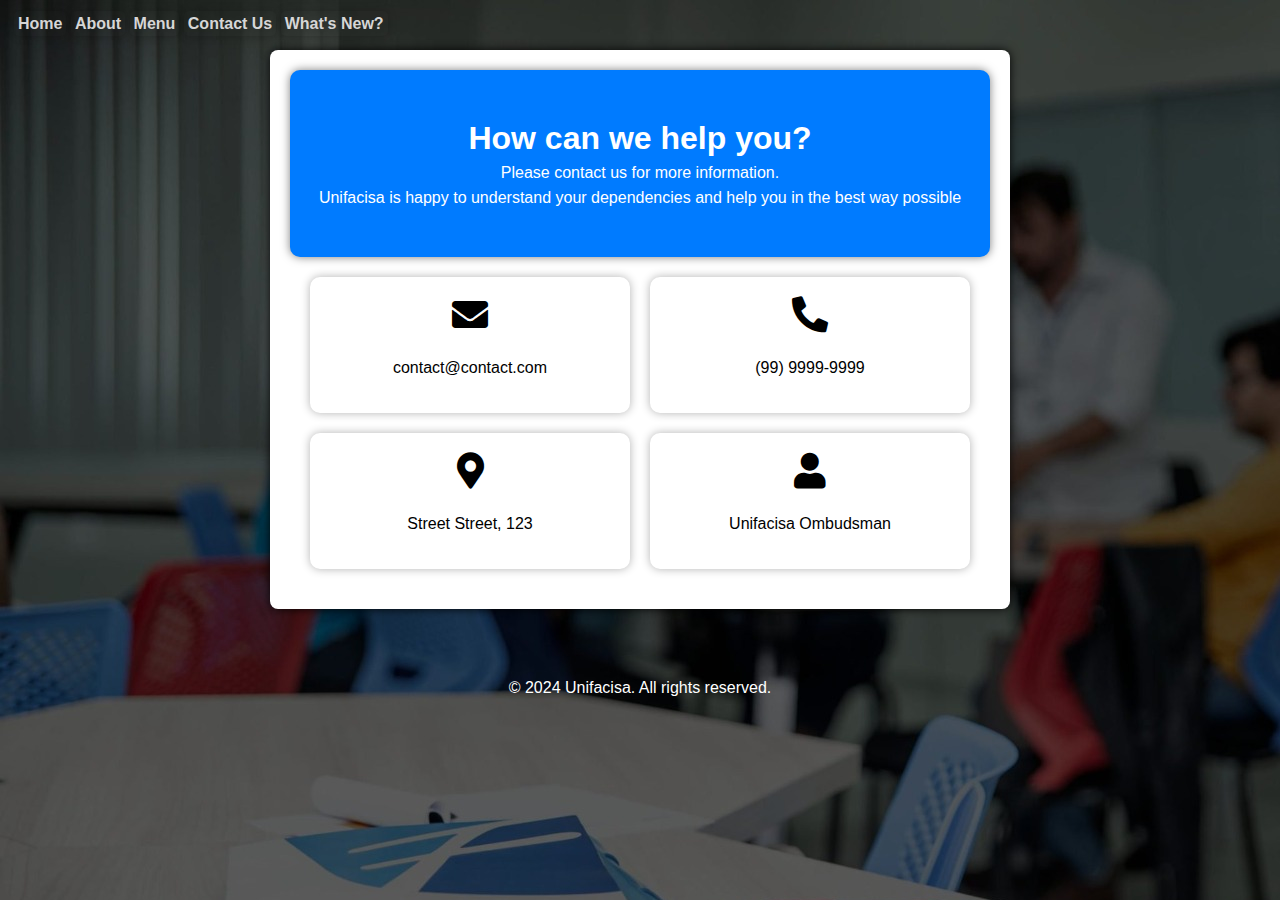
==== principal/contact.html @ 6b037504 "fase2-final" ====
<!DOCTYPE html>
<html lang="pt-br">
<head>
    <meta charset="UTF-8">
    <meta name="viewport" content="width=device-width, initial-scale=1.0">
    <title>Contact</title>
    <link rel="stylesheet" href="style2.css">
    <link rel="stylesheet" href="https://cdnjs.cloudflare.com/ajax/libs/font-awesome/5.15.3/css/all.min.css">
</head>
<body>
    <div class="container">
    <header>
        <h1>How can we help you?</h1>
        <p>Please contact us for more information.</p><p>Unifacisa is happy to understand your dependencies and help you in the best way possible</p>
    </header>

    <main>
        <div class="grid-container">
            <div class="grid-item">
                <i class="fas fa-envelope"></i>
                <p>contact@contact.com</p>
            </div>
            <div class="grid-item">
                <i class="fas fa-phone-alt"></i>
                <p>(99) 9999-9999</p>
            </div>
            <div class="grid-item">
                <i class="fas fa-map-marker-alt"></i>
                <p>Street Street, 123</p>
            </div>
            <div class="grid-item">
                <a href="index.html" class="link">
                    <i class="fas fa-user"></i>
                    <p>Unifacisa Ombudsman</p>
                </a>
            </div>
        </div>
    </main>
</div>

    <footer>
        <p>© 2024 Unifacisa. All rights reserved.</p>
    </footer>

    <div class="menu">
        <a href="../index.html">Home</a>
        <a href="#">About</a>   
        <a href="#">Menu</a>
        <a href="contact.html">Contact Us</a>
        <a href="#">What's New?</a>
    </div>

    <script src="script2.js"></script>
</body>
</html>
---- principal/style2.css ----
body {
    font-family: 'Gill Sans', 'Gill Sans MT', Calibri, 'Trebuchet MS', sans-serif;
    background-image: url(../assets/banner\ facisa.jpg);
    margin: 0;
    padding: 0;
    background-color: #f5f5f5;
    overflow: hidden;
    text-decoration: none;
}

.container {
    text-decoration: none;
    position: relative;
    max-width: 700px;
    margin: 50px auto;
    background-color: #ffffff;
    padding: 20px;
    border-radius: 8px;
    box-shadow: 0 0 10px rgba(0, 0, 0, 0.9);
  }

header {
    text-decoration: none;
    background-color: #007bff;
    border-radius: 10px;
    text-shadow: 10%;
    color: #fff;
    text-align: center;
    padding: 50px 0;
    box-shadow: 0 0 10px rgba(0, 0, 0, 0.5);
}

header h1 {
    margin: 0;
}

header p {
    margin: 7px 0 0;
}

main {
    padding: 20px;
}

.grid-container {
    text-decoration: none;
    display: grid;
    grid-template-columns: repeat(auto-fit, minmax(250px, 1fr)); /* Responsivo */
    gap: 20px;
}

.grid-item {
    text-decoration: none;
    background-color: #fff;
    padding: 20px;
    text-align: center;
    border-radius: 10px;
    box-shadow: 0 0 10px rgba(0, 0, 0, 0.3);
}

.grid-item i {
    font-size: 36px;
    margin-bottom: 10px;
    text-decoration: none;
}

.grid-item .link {
    text-decoration: none;
    color: inherit;
}

.menu a{
    position: relative;
    padding: 4px;
    border-radius: 5px;
    color: #d6d6d6;
    box-shadow: 0 0 10px rgba(0, 0, 0, 0.2);
    text-decoration: none;
    font-weight: bold;
    bottom: 702px;
    left: 14px;
    font-family: 'Gill Sans', 'Gill Sans MT', Calibri, 'Trebuchet MS', sans-serif;
  }

footer {
    color: #fff;
    text-align: center;
    padding: 20px 0;
}

footer p {
    margin: 0;
}
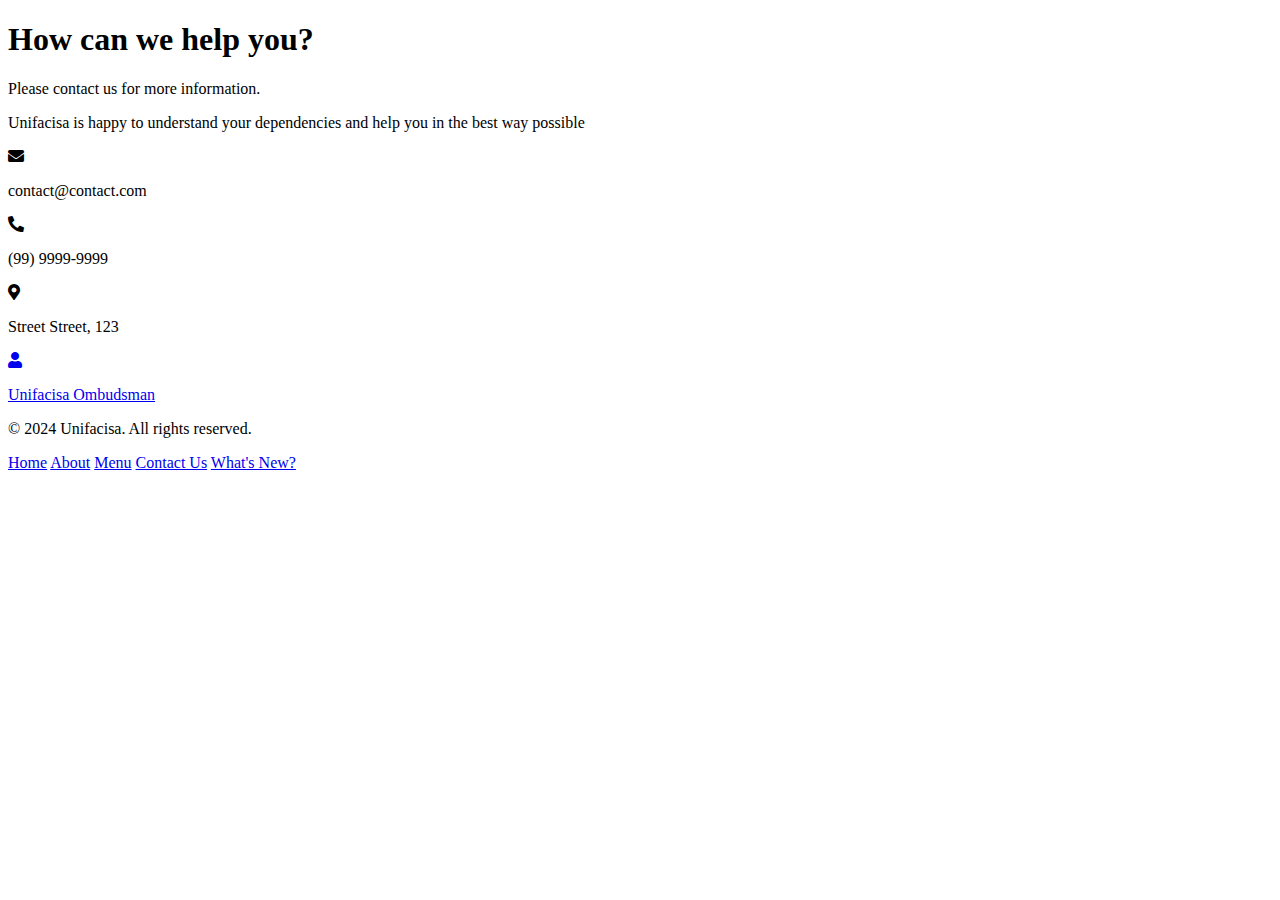
==== commit 389c28a7: "finafinalenglish" ====
--- a/principal/contact.html
+++ b/principal/contact.html
@@ -4,7 +4,7 @@
     <meta charset="UTF-8">
     <meta name="viewport" content="width=device-width, initial-scale=1.0">
     <title>Contact</title>
-    <link rel="stylesheet" href="style2.css">
+    <link rel="stylesheet" href="principal\style2.css">
     <link rel="stylesheet" href="https://cdnjs.cloudflare.com/ajax/libs/font-awesome/5.15.3/css/all.min.css">
 </head>
 <body>
@@ -50,6 +50,6 @@
         <a href="#">What's New?</a>
     </div>
 
-    <script src="script2.js"></script>
+    <script src="principal\script2.js"></script>
 </body>
 </html>
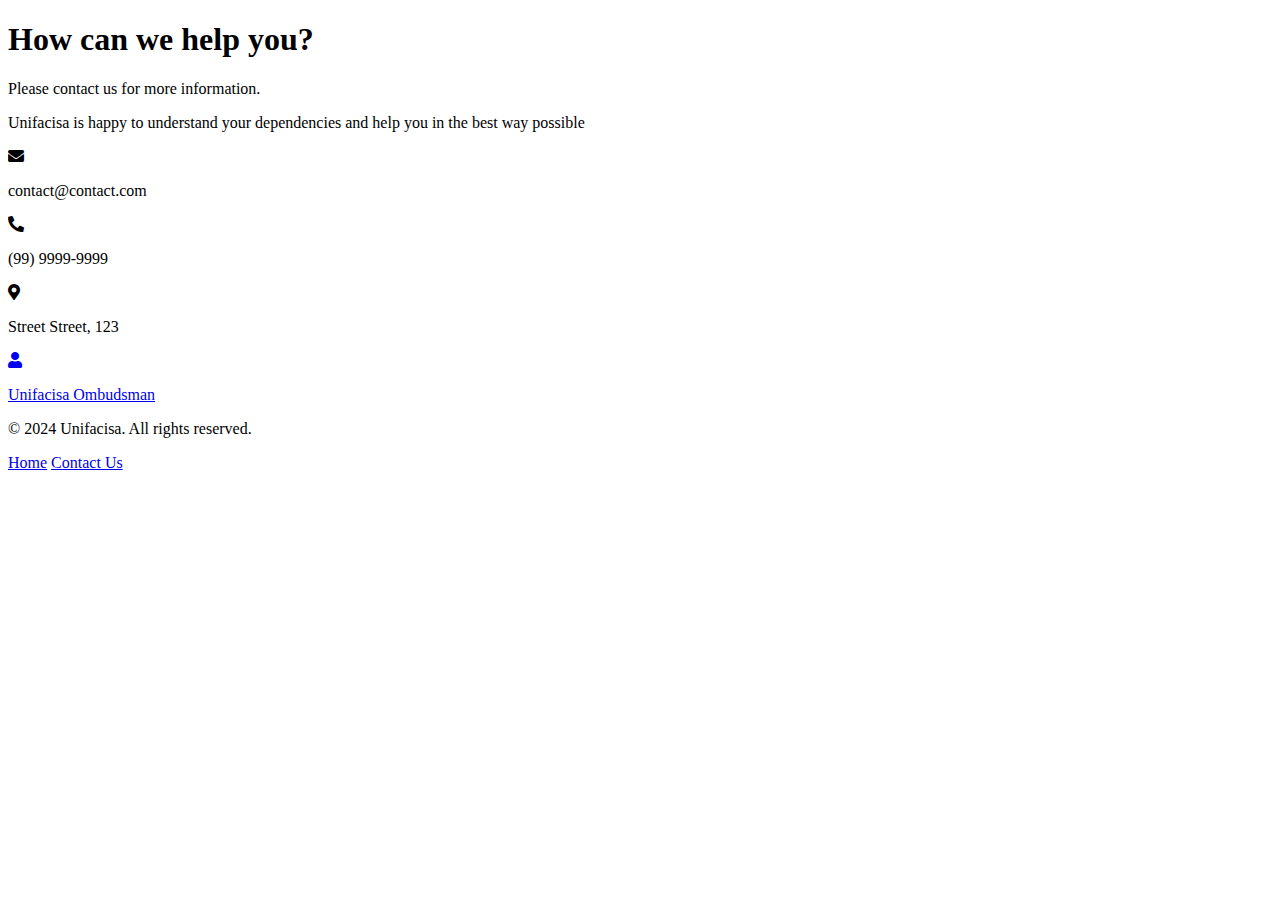
==== commit 517c4774: "fffinal" ====
--- a/principal/contact.html
+++ b/principal/contact.html
@@ -43,11 +43,8 @@
     </footer>
 
     <div class="menu">
-        <a href="../index.html">Home</a>
-        <a href="#">About</a>   
-        <a href="#">Menu</a>
-        <a href="contact.html">Contact Us</a>
-        <a href="#">What's New?</a>
+        <a href="index.html">Home</a>
+        <a href="principal\contact.html">Contact Us</a>
     </div>
 
     <script src="principal\script2.js"></script>
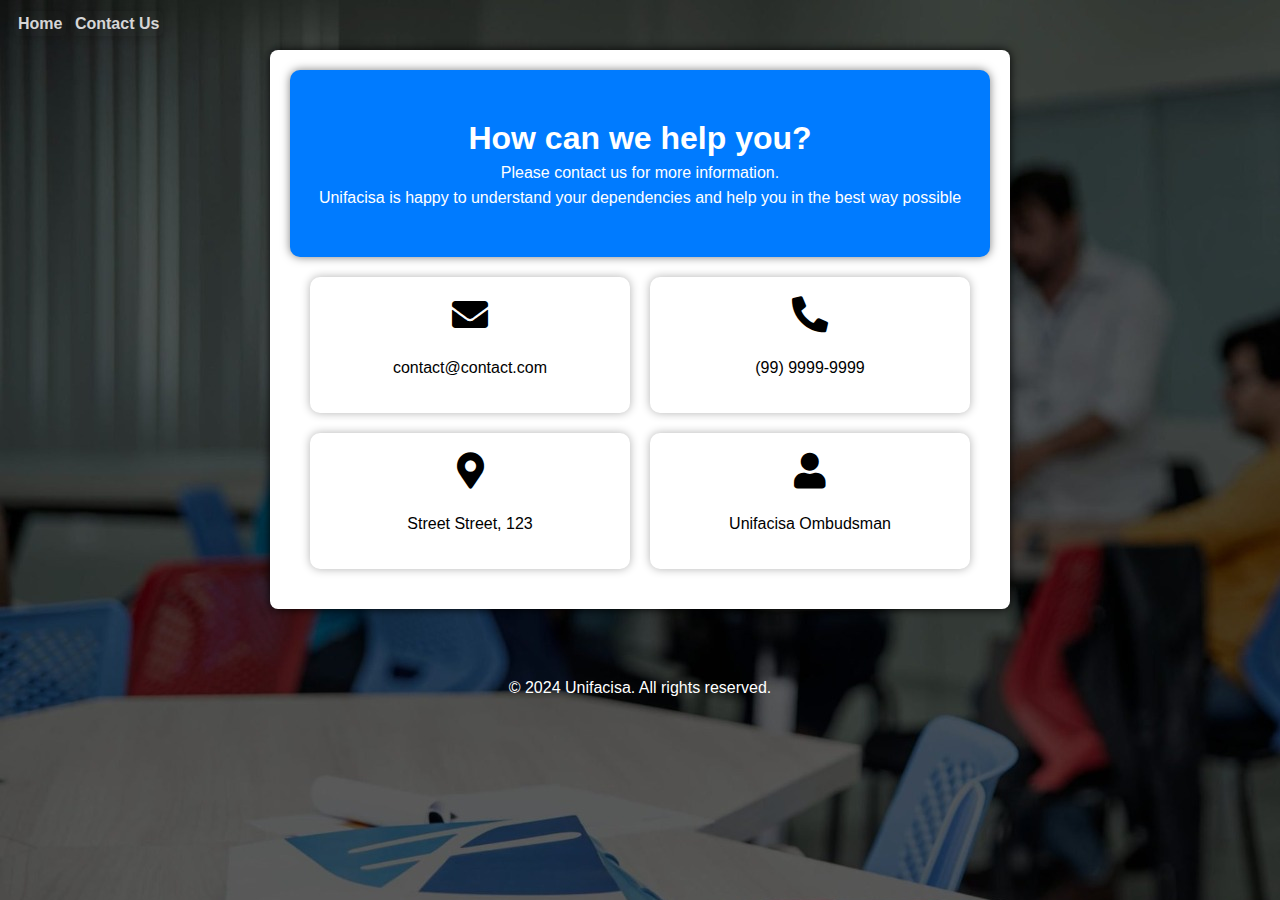
==== commit e4e69aad: "superfinal" ====
--- a/principal/contact.html
+++ b/principal/contact.html
@@ -4,7 +4,7 @@
     <meta charset="UTF-8">
     <meta name="viewport" content="width=device-width, initial-scale=1.0">
     <title>Contact</title>
-    <link rel="stylesheet" href="principal\style2.css">
+    <link rel="stylesheet" href="style2.css">
     <link rel="stylesheet" href="https://cdnjs.cloudflare.com/ajax/libs/font-awesome/5.15.3/css/all.min.css">
 </head>
 <body>
@@ -29,7 +29,7 @@
                 <p>Street Street, 123</p>
             </div>
             <div class="grid-item">
-                <a href="index.html" class="link">
+                <a href="../index.html" class="link">
                     <i class="fas fa-user"></i>
                     <p>Unifacisa Ombudsman</p>
                 </a>
@@ -43,7 +43,7 @@
     </footer>
 
     <div class="menu">
-        <a href="index.html">Home</a>
+        <a href="../index.html">Home</a>
         <a href="principal\contact.html">Contact Us</a>
     </div>
 
--- a/principal/style2.css
+++ b/principal/style2.css
@@ -0,0 +1,93 @@
+body {
+    font-family: 'Gill Sans', 'Gill Sans MT', Calibri, 'Trebuchet MS', sans-serif;
+    background-image: url(../assets/banner_facisa.jpg);
+    margin: 0;
+    padding: 0;
+    background-color: #f5f5f5;
+    overflow: hidden;
+    text-decoration: none;
+}
+
+.container {
+    text-decoration: none;
+    position: relative;
+    max-width: 700px;
+    margin: 50px auto;
+    background-color: #ffffff;
+    padding: 20px;
+    border-radius: 8px;
+    box-shadow: 0 0 10px rgba(0, 0, 0, 0.9);
+  }
+
+header {
+    text-decoration: none;
+    background-color: #007bff;
+    border-radius: 10px;
+    text-shadow: 10%;
+    color: #fff;
+    text-align: center;
+    padding: 50px 0;
+    box-shadow: 0 0 10px rgba(0, 0, 0, 0.5);
+}
+
+header h1 {
+    margin: 0;
+}
+
+header p {
+    margin: 7px 0 0;
+}
+
+main {
+    padding: 20px;
+}
+
+.grid-container {
+    text-decoration: none;
+    display: grid;
+    grid-template-columns: repeat(auto-fit, minmax(250px, 1fr)); /* Responsivo */
+    gap: 20px;
+}
+
+.grid-item {
+    text-decoration: none;
+    background-color: #fff;
+    padding: 20px;
+    text-align: center;
+    border-radius: 10px;
+    box-shadow: 0 0 10px rgba(0, 0, 0, 0.3);
+}
+
+.grid-item i {
+    font-size: 36px;
+    margin-bottom: 10px;
+    text-decoration: none;
+}
+
+.grid-item .link {
+    text-decoration: none;
+    color: inherit;
+}
+
+.menu a{
+    position: relative;
+    padding: 4px;
+    border-radius: 5px;
+    color: #d6d6d6;
+    box-shadow: 0 0 10px rgba(0, 0, 0, 0.2);
+    text-decoration: none;
+    font-weight: bold;
+    bottom: 702px;
+    left: 14px;
+    font-family: 'Gill Sans', 'Gill Sans MT', Calibri, 'Trebuchet MS', sans-serif;
+  }
+
+footer {
+    color: #fff;
+    text-align: center;
+    padding: 20px 0;
+}
+
+footer p {
+    margin: 0;
+}
